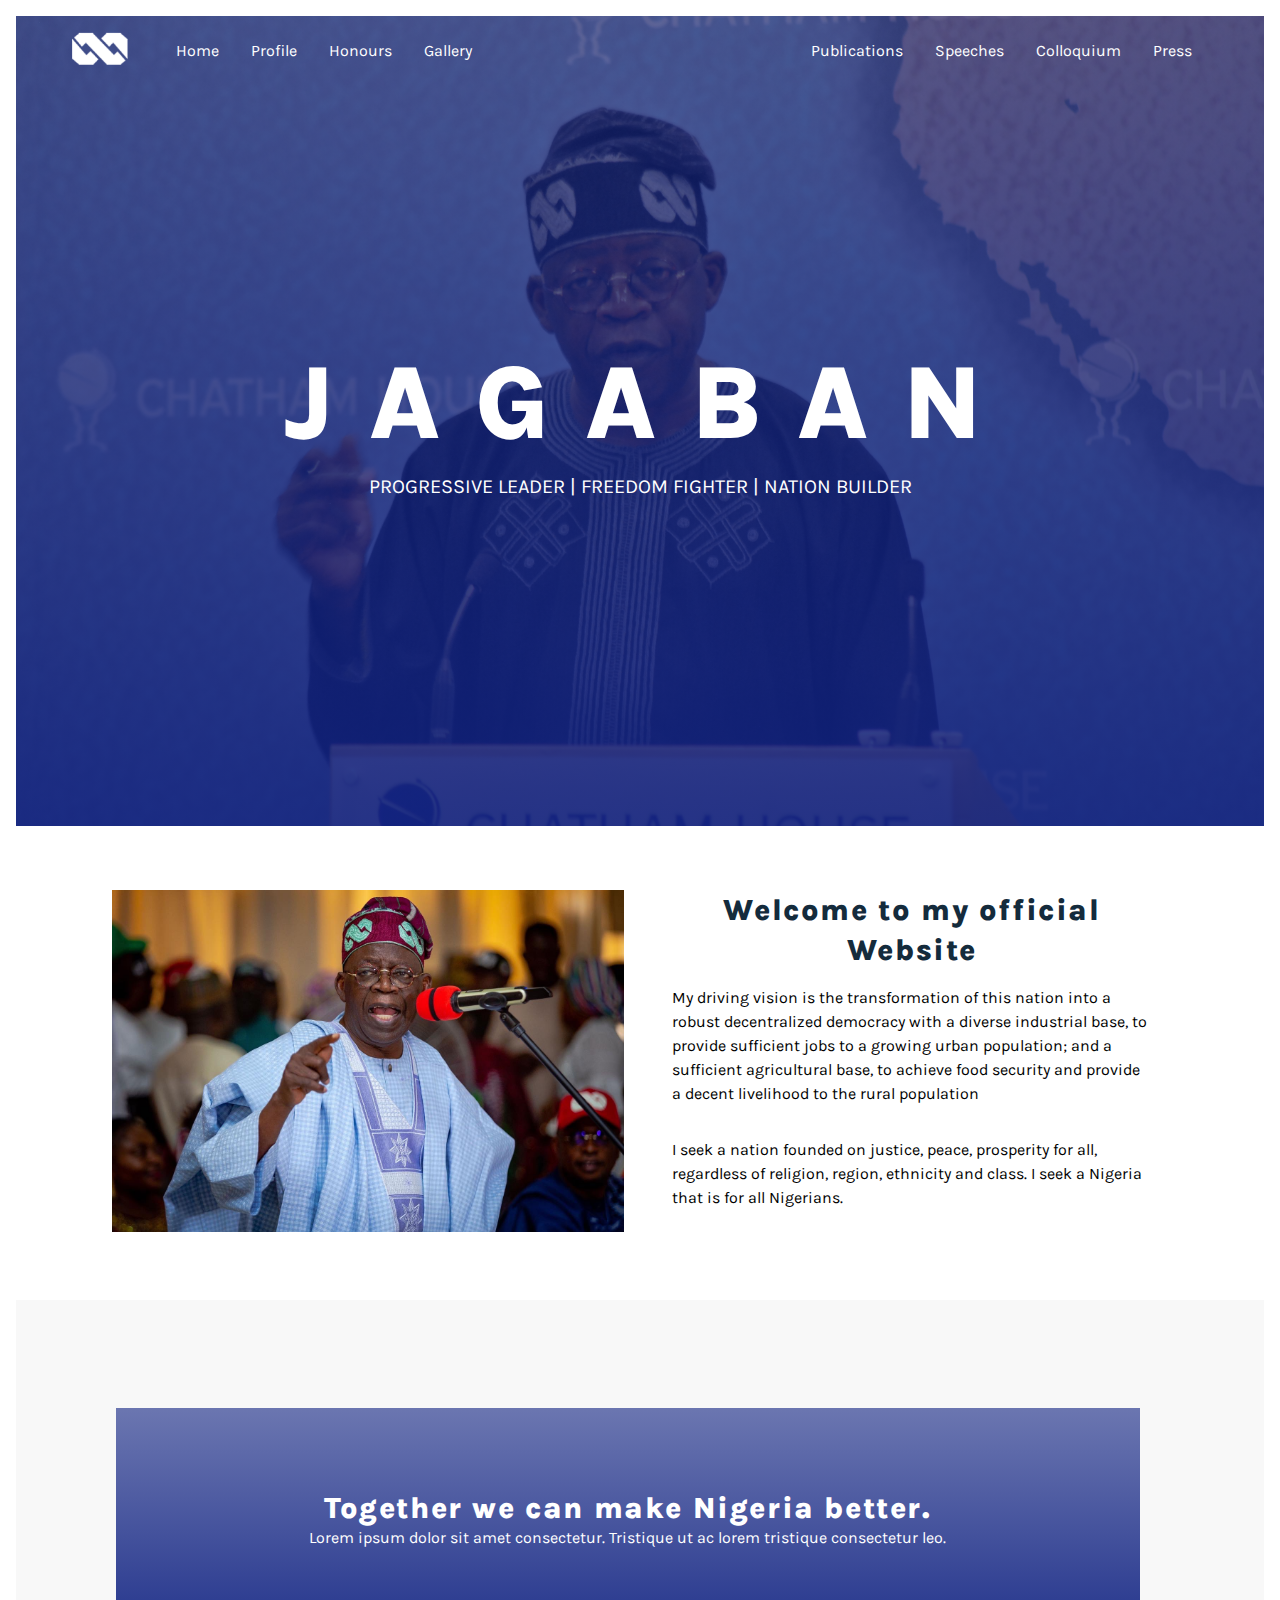
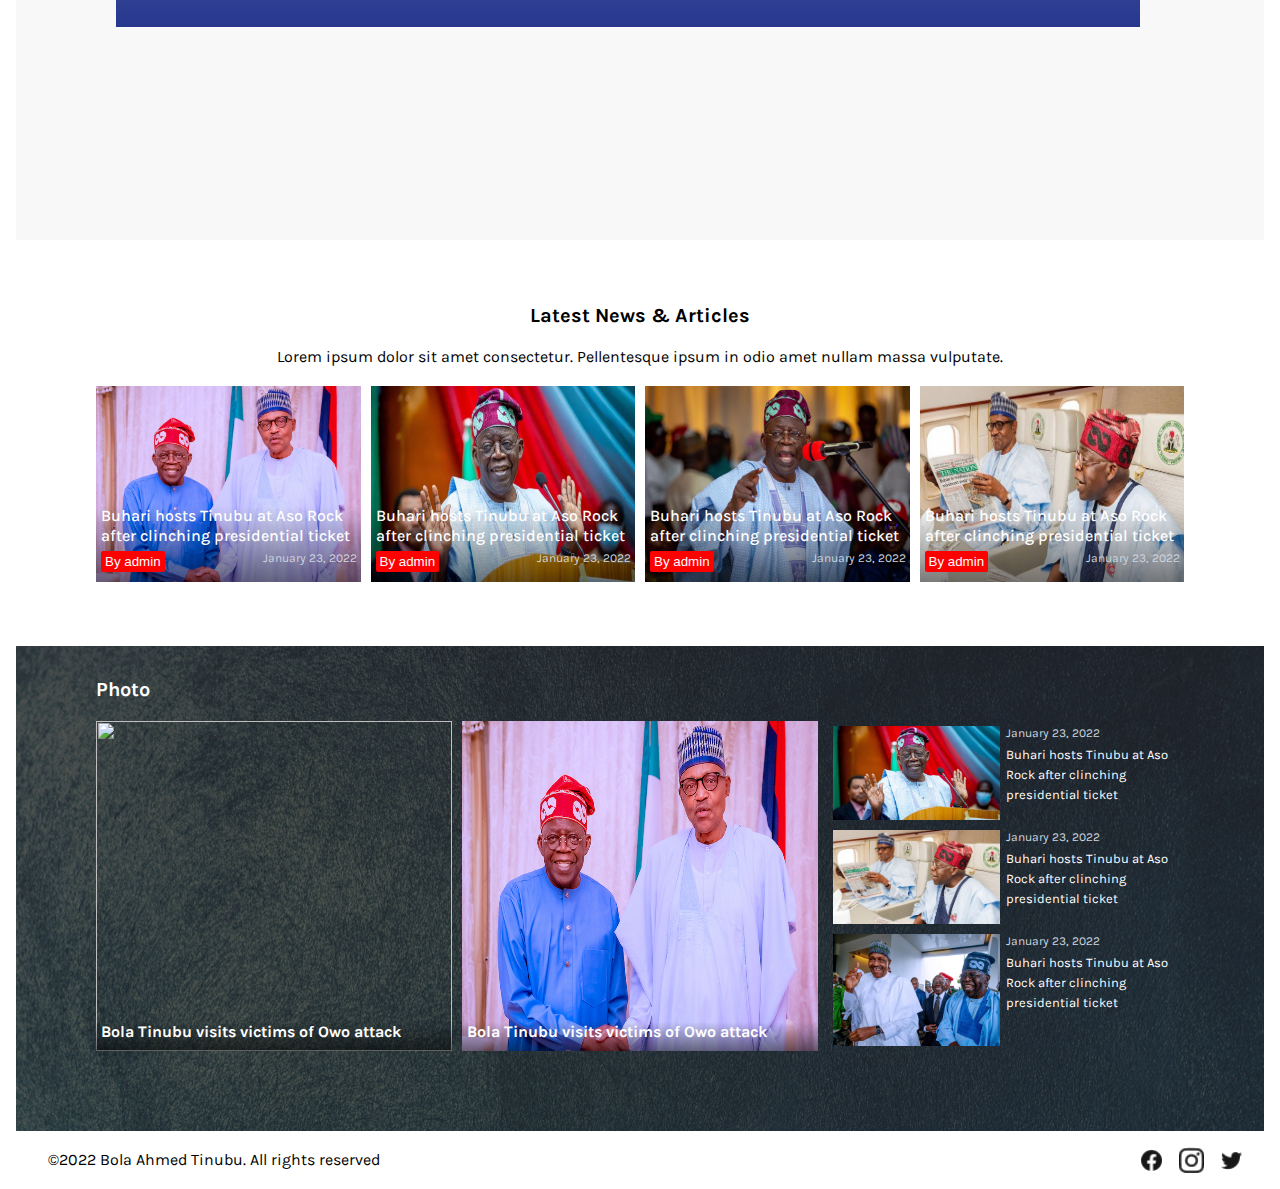
==== index.html @ 9eae3132 "adding new files" ====
<!DOCTYPE html>
<html lang="en">
<head>
    <meta charset="UTF-8">
    <meta http-equiv="X-UA-Compatible" content="IE=edge">
    <meta name="viewport" content="width=device-width, initial-scale=1.0">
    <link rel="icon" href="img/jagaban-logo.png" type="image/icon">
    <title>Jagaban</title>
    <link rel="stylesheet" href="style.css">
    <link href="https://fonts.googleapis.com/css2?family=Karla:wght@300;400;500;700;800&display=swap" rel="stylesheet">
</head>
<body>
    <header class="header">
        <nav class="nav">
            <div class="nav-1">
                <div class="nav__logo">
                    <img src="img/jagaban-logo.png" alt="Jagaban Logo">
                </div>
                <ul class="nav-1__list">
                    <li class="nav-1__item"><a href="#" class="nav-2__link">Home</a></li>
                    <li class="nav-1__item"><a href="#" class="nav-2__link">Profile</a></li>
                    <li class="nav-1__item"><a href="#" class="nav-2__link">Honours</a></li>
                    <li class="nav-1__item"><a href="#" class="nav-2__link">Gallery</a></li>
                </ul>
            </div>
            <div class="nav-2">
                <ul class="nav-2__list">
                    <li class="nav-2__item"><a href="#" class="nav-2__link">Publications</a></li>
                    <li class="nav-2__item"><a href="#" class="nav-2__link">Speeches</a></li>
                    <li class="nav-2__item"><a href="#" class="nav-2__link">Colloquium</a></li>
                    <li class="nav-2__item"><a href="#" class="nav-2__link">Press</a></li>
                </ul>
            </div>
        </nav>

        <div class="header__text-box">
            <h1 class="heading__primary">
                <span class="heading__primary-main">Jagaban</span>
                <span class="heading__primary-secondary">Progressive Leader | Freedom Fighter | Nation Builder</span>
            </h1>
        </div>
    </header>
    <section class="features">
        <div class="row">
            <div class="col">
                <img class="features__img" src="img/tinubu.jpg" alt="">
            </div>
            <div class="col">
                <div class="features__text-box">
                    <h3 class="heading__secondary">
                        Welcome to my official Website
                    </h3>
                    <p class="features__text">
                        My driving vision is the transformation of this nation into a robust decentralized democracy with a diverse industrial base, to provide sufficient jobs to a growing urban population; and a sufficient agricultural base, to achieve food security and provide a decent livelihood to the rural population
                    </p>
                    <p class="features__text">
                        I seek a nation founded on justice, peace, prosperity for all, regardless of religion, region, ethnicity and class. I seek a Nigeria that is for all Nigerians.
                    </p>
                </div>
            </div>
        </div>
    </section>
    <section class="phrase">
        <div class="phrase__box">
            <div class="phrase__text-box">
                <h3 class="heading__secondary text">
                    Together we can make Nigeria better.
                </h3>
                <p class="phrase__text">
                    Lorem ipsum dolor sit amet consectetur. Tristique ut ac lorem tristique consectetur leo.
                </p>
             </div>  
        </div>
    </section>
    <section class="news">
        <div class="news__box">
            <div class="news__text-box">
                  <h4 class="heading__tertiary">
                    Latest News & Articles
                  </h4>
                  <p class="news__text">
                    Lorem ipsum dolor sit amet consectetur. Pellentesque ipsum in odio amet nullam massa vulputate.
                  </p>   
            </div>
            <div class="news__grid">
                <div class="news__col">
                    <img src="img/tinubu-buhari.jpg" alt="">
                    <div class="news__col-text-box">
                        <p class="news__col-text">Buhari hosts Tinubu at Aso Rock after clinching presidential ticket</p>
                        <div class="news__bottom">
                            <button class="btn">By admin</button>
                            <p class="bottom-text">January 23, 2022</p>
                        </div>
                    </div>
                </div>
                <div class="news__col">
                    <img src="img/tinubu-hands.png" alt="">
                    <div class="news__col-text-box">
                        <p class="news__col-text">Buhari hosts Tinubu at Aso Rock after clinching presidential ticket</p>
                        <div class="news__bottom">
                            <button class="btn">By admin</button>
                            <p class="bottom-text">January 23, 2022</p>
                        </div>
                    </div>
                </div>
                <div class="news__col">
                    <img src="img/tinubu-mic.jpg" alt="">
                    <div class="news__col-text-box">
                        <p class="news__col-text">Buhari hosts Tinubu at Aso Rock after clinching presidential ticket</p>
                        <div class="news__bottom">
                            <button class="btn">By admin</button>
                            <p class="bottom-text">January 23, 2022</p>
                        </div>
                    </div>
                </div>
                <div class="news__col">
                    <img src="img/tinubu-buhari-plane.jpg" alt="">
                    <div class="news__col-text-box">
                        <p class="news__col-text">Buhari hosts Tinubu at Aso Rock after clinching presidential ticket</p>
                        <div class="news__bottom">
                            <button class="btn">By admin</button>
                            <p class="bottom-text">January 23, 2022</p>
                        </div>
                    </div>
                </div>
            </div>
        </div>
    </section>

    <section class="photo-news">
        <h4 class="heading__tertiary text padding">
            Photo
        </h4>
        <div class="photo-news__grid">
            <div class="photo-news__col">
                <img src="img/phrase-img.jpg" alt="" class="photo">
                <div class="photo__text">
                    <h4>Bola Tinubu visits victims of Owo attack</h4>
                </div>
            </div>
            <div class="photo-news__col">
                <img src="img/tinubu-buhari.jpg" alt="" class="photo">
                <div class="photo__text">
                    <h4>Bola Tinubu visits victims of Owo attack</h4>
                </div>
            </div>
            <div class="photo-news__col">
                <div class="photo-news__flex-all">
                     <div class="photo-news__flex">
                        <img src="img/tinubu-hands.png" alt="">
                        <div class="flex-text">
                            <p class="bottom-text">
                                January 23, 2022
                            </p>
                            <p class="photo-news__text">
                                Buhari hosts Tinubu at Aso Rock after clinching presidential ticket
                            </p>
                        </div>
                    </div>
                    <div class="photo-news__flex">
                        <img src="img/tinubu-buhari-plane.jpg" alt="">
                        <div class="flex-text">
                            <p class="bottom-text">
                                January 23, 2022
                            </p>
                            <p class="photo-news__text">
                                Buhari hosts Tinubu at Aso Rock after clinching presidential ticket
                            </p>
                        </div>
                     </div>
                    <div class="photo-news__flex">
                        <img src="img/tinubu-company.jpg" alt="">
                        <div class="flex-text">
                            <p class="bottom-text">
                                January 23, 2022
                            </p>
                            <p class="photo-news__text">
                                Buhari hosts Tinubu at Aso Rock after clinching presidential ticket
                            </p>
                        </div>
                    </div>
                </div>
            </div>
        </div>
    </section>
    <footer class="footer">
        <p class="footer__text">
            ©2022 Bola Ahmed Tinubu. All rights reserved
        </p>
        <div class="footer__icons">
            <img src="img/facebook.png" alt="facebook">
            <img src="img/instagram.png" alt="instagram">
            <img src="img/twitter.png" alt="twitter">
        </div>
    </footer>
</body>
</html>
---- style.css ----
*{
    padding: 0;
    margin: 0;
    box-sizing: border-box;
}


body{
    padding: 1rem;
    font-family: 'Karla', sans-serif;
}

.header{
    height: 90vh;
    background: linear-gradient(180deg,
     rgba(16, 34, 130, 0.6072) 0%,
      rgba(16, 34, 130, 0.9016) 100%), 
      url(img/jagaban-main.jpg);
      background-position: center;
      background-size: cover;
      color: #fff;
      position: relative;
}

.nav{
    display: flex;
    justify-content: space-between;
    padding-top: 1rem;
}

.nav-1, 
.nav-2{
    display: flex;
    align-items: center;
}

.nav-1{
    margin-left: 3.5rem;
}

.nav-2{
    margin-right: 3.5rem;
}

.nav__logo{
    margin-right: 2rem;
}

.nav-1__list, 
.nav-2__list{
    display: flex;
    list-style: none;
}

.nav-1__item,
.nav-2__item{
    padding:0 1rem;
}

.nav-1__link,
.nav-2__link{
    text-decoration: none;
    color: #fff;
}

.header__text-box{
    position: absolute;
    top: 50%;
    left: 50%;
    transform: translate(-50%, -50%);
}

.heading__primary{
    text-transform: uppercase;
    text-align: center;
}

.heading__primary-main{
    display: block;
    font-size: 105px;
    letter-spacing: 35px;
    font-weight: 800;
    margin-left: 20px;
}

.heading__primary-secondary{
    font-size: 20px;
    font-weight: 400;
}

.features{
    margin: 4rem 6rem;
}

.row{
    display: grid;
    grid-template-columns: repeat(2, 1fr);
    gap: 2rem;
}

.features__img{
    width: 40vw;
}

.heading__secondary{
    font-weight: 800;
    font-size: 30px;
    line-height: 40px;
    color: #142B3C;
    letter-spacing: .1rem;
    text-align: center;
}

.features__text{
    padding: 1rem;
    line-height: 1.5rem;
}

.phrase{
    background-color: #f8f8f8;
    margin: 4rem 0;
    height: 60vh;
    position: relative;
}

.phrase__box{
    position: absolute;     
    width: 80vw;
    top: 20%;
    left: 8%;
    background: linear-gradient(180deg,
    rgba(16, 34, 130, 0.6072) 0%,
     rgba(16, 34, 130, 0.9016) 100%), 
     url(img/phrase-img.jpg);
     background-size: cover;
     background-position: center;
}

.phrase__text-box{
    padding: 5rem;
     display: flex;
     flex-direction: column;
     justify-content: center;
     align-items: center;
     color: #fff;
}

.text{
    color: #fff;
}

.news{
    margin: 4rem 5rem;
}

.news__box{
    display: flex;
    flex-direction: column;
    justify-content: center;
    align-items: center;
}

.news__text-box{
    text-align: center;
    padding-bottom: 20px;
}

.heading__tertiary{
    font-size: 20px;
    font-weight: 700;
    padding-bottom: 20px;
}
.news__grid{
    display: grid;
    grid-template-columns: repeat(4, 1fr);
    gap: 10px;
}

.news__col{
    position: relative;
}
.news__col img{
    width: 100%;
    height: 100%;
}

.news__col-text-box{
    position: absolute;
    bottom: 0;
    left: 0;
    color: #fff;
    background-image: linear-gradient(to bottom, transparent 0%, rgba(0,0,0,.5) 100%);
    padding-left: 5px;
    padding-bottom: 10px;
}

.news__col-text{
    font-weight: 500;
    line-height: 20px;
    padding-bottom: 5px;
}

.btn{
    border:none;
    background-color: #ff0000;  
    color: #fff;
    padding: 3px 4px;
    border-radius: 2px;
}

.news__bottom{
    display: flex;
    justify-content: space-between;
}

.bottom-text{
    font: 400;
    font-size: 12px;
    color: #cdd5df;
    padding-right: 4px;
}

.photo-news__grid{
    display: grid;
    grid-template-columns: repeat(3, 1fr);
    gap: 10px;
    margin: 0 5rem;
    padding-bottom: 5rem;
}

.padding{
    padding-top: 2rem;
    padding-left: 5rem;
}

.photo-news{
    background-image:linear-gradient(to bottom, #272727c7, #272727b7), url(img/paint-wall.jpg);
}

.photo{
    width: 100%;
    height: 100%;
}

.photo-news__col{
    position: relative;
}

.photo-news__flex-all{
    display: flex;
    flex-direction: column;
}

.photo-news__flex img{
    width: 50%;
    padding-right: 6px;
}

.photo-news__flex{
    display: flex;
    padding: 5px;
}

.photo-news__text{
    font-size: 13px;
    color: #fff;
    line-height: 20px;
    padding-top: 5px;
}

.photo__text{
    position: absolute;
    width: 100%;
    bottom: 0;
    left: 0;
    color: #fff;
    background-image: linear-gradient(to bottom, transparent, rgba(0,0,0,.5));
    padding-left: 5px;
    padding-bottom: 10px;
}

.footer{
    margin-top: 1rem;
    display: flex;
    justify-content: space-between;
    align-items: center;
}

.footer__text{
    padding-left: 2rem;
}

.footer__icons{
    display: flex;
    padding-right: 20px;
}

.footer__icons img{
    width: 40px;
    padding-left: 15px;
}
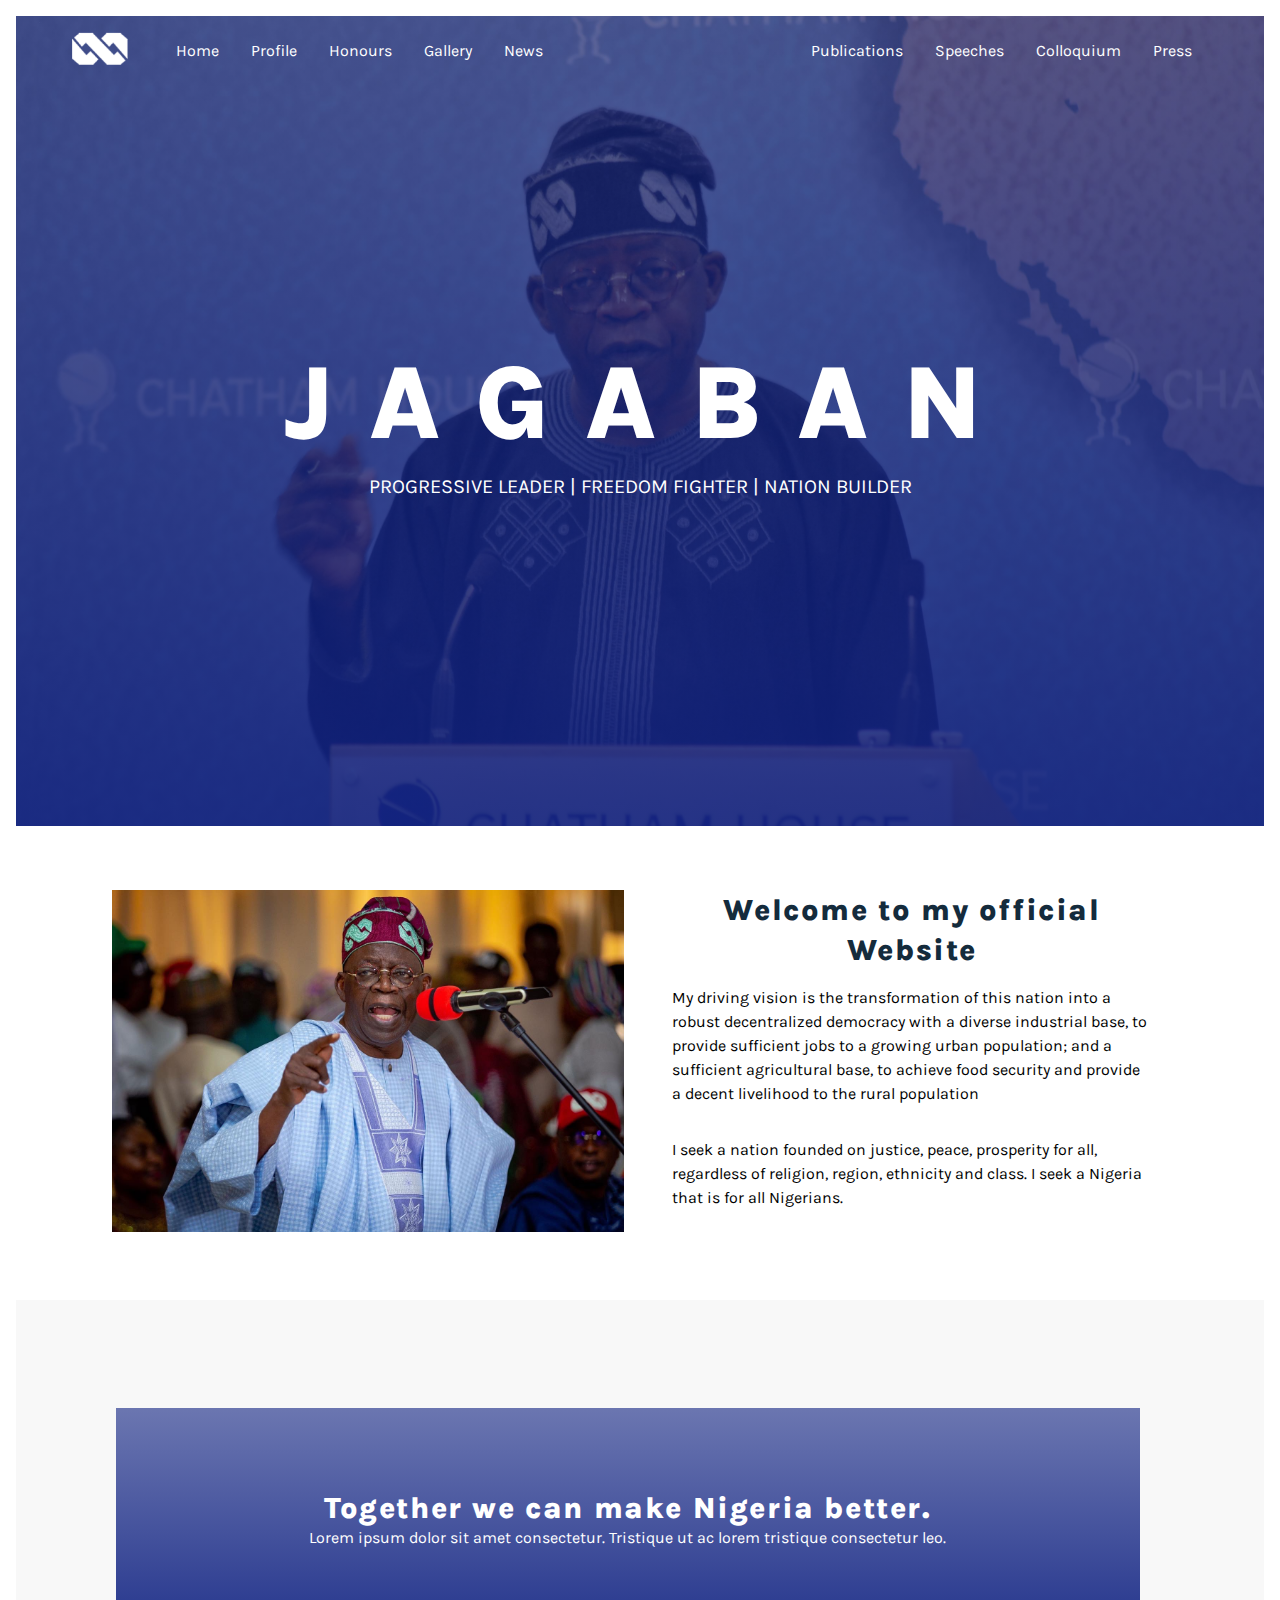
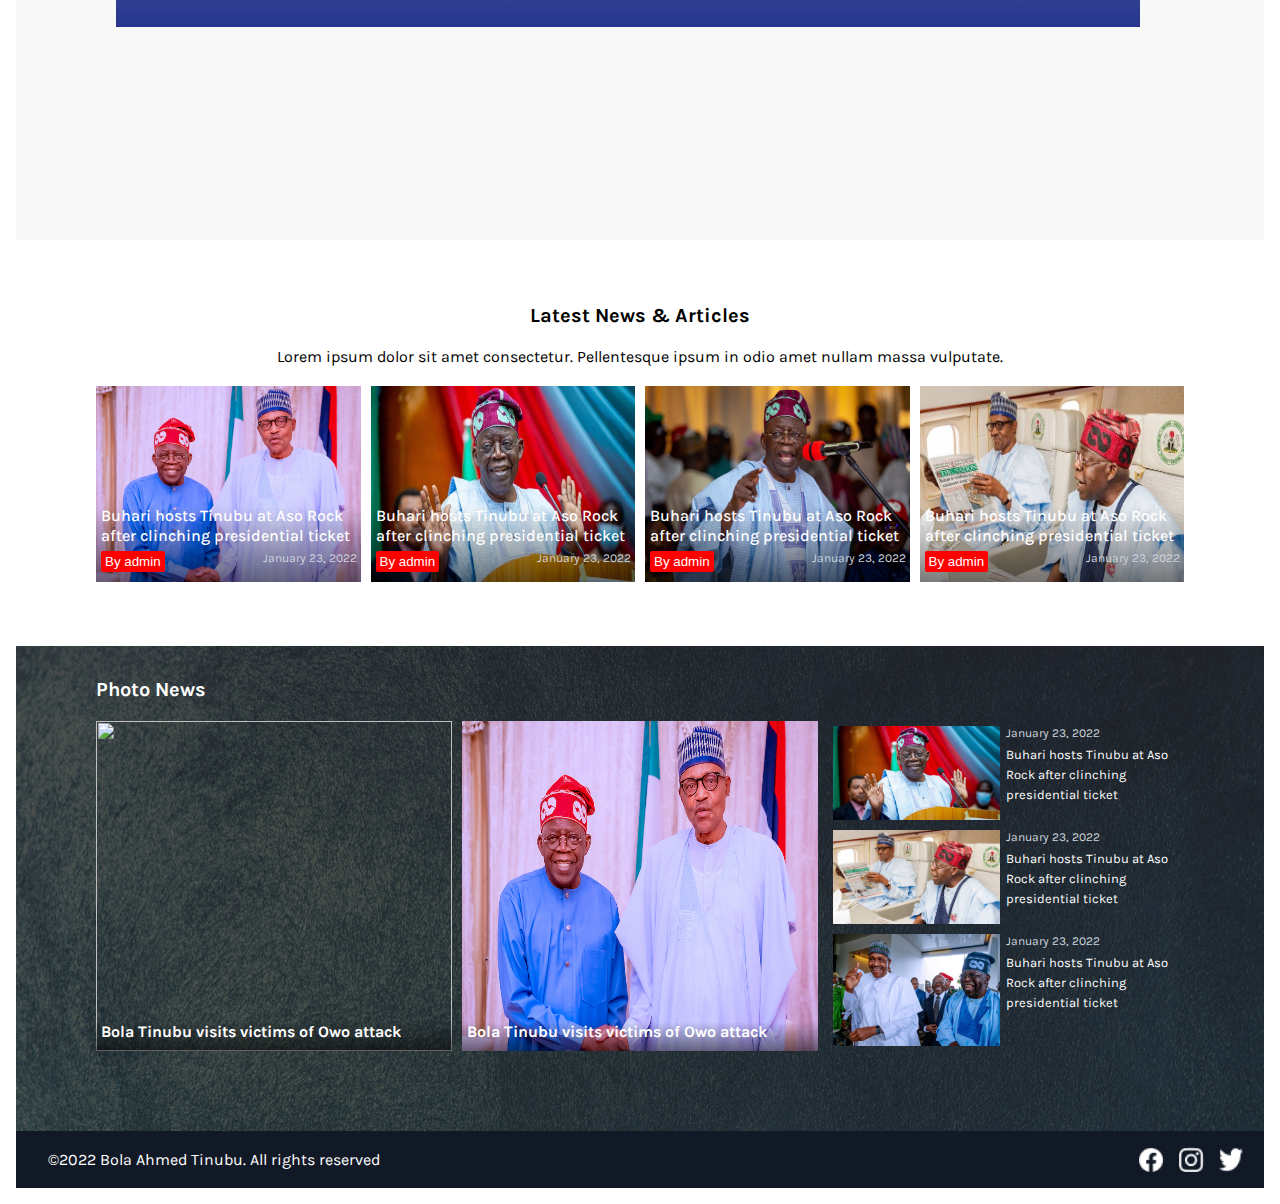
==== commit 525ec524: "adding other files" ====
--- a/index.html
+++ b/index.html
@@ -6,7 +6,7 @@
     <meta name="viewport" content="width=device-width, initial-scale=1.0">
     <link rel="icon" href="img/jagaban-logo.png" type="image/icon">
     <title>Jagaban</title>
-    <link rel="stylesheet" href="style.css">
+    <link rel="stylesheet" href="css/style.css">
     <link href="https://fonts.googleapis.com/css2?family=Karla:wght@300;400;500;700;800&display=swap" rel="stylesheet">
 </head>
 <body>
@@ -17,10 +17,11 @@
                     <img src="img/jagaban-logo.png" alt="Jagaban Logo">
                 </div>
                 <ul class="nav-1__list">
-                    <li class="nav-1__item"><a href="#" class="nav-2__link">Home</a></li>
-                    <li class="nav-1__item"><a href="#" class="nav-2__link">Profile</a></li>
+                    <li class="nav-1__item"><a href="index.html" class="nav-1__link">Home</a></li>
+                    <li class="nav-1__item"><a href="profile.html" class="nav-2__link">Profile</a></li>
                     <li class="nav-1__item"><a href="#" class="nav-2__link">Honours</a></li>
-                    <li class="nav-1__item"><a href="#" class="nav-2__link">Gallery</a></li>
+                    <li class="nav-1__item"><a href="gallery.html" class="nav-2__link">Gallery</a></li>
+                    <li class="nav-1__item"><a href="#photo-news" class="nav-2__link">News</a></li>
                 </ul>
             </div>
             <div class="nav-2">
@@ -127,9 +128,9 @@
         </div>
     </section>
 
-    <section class="photo-news">
+    <section class="photo-news" id="photo-news">
         <h4 class="heading__tertiary text padding">
-            Photo
+            Photo News
         </h4>
         <div class="photo-news__grid">
             <div class="photo-news__col">
--- a/css/style.css
+++ b/css/style.css
@@ -0,0 +1,304 @@
+*{
+    padding: 0;
+    margin: 0;
+    box-sizing: border-box;
+}
+
+
+body{
+    padding: 1rem;
+    font-family: 'Karla', sans-serif;
+}
+
+.header{
+    height: 90vh;
+    background: linear-gradient(180deg,
+     rgba(16, 34, 130, 0.6072) 0%,
+      rgba(16, 34, 130, 0.9016) 100%), 
+      url(../img/jagaban-main.jpg);
+      background-position: center;
+      background-size: cover;
+      color: #fff;
+      position: relative;
+}
+
+
+.nav{
+    display: flex;
+    justify-content: space-between;
+    padding-top: 1rem;
+}
+
+.nav-1, 
+.nav-2{
+    display: flex;
+    align-items: center;
+}
+
+.nav-1{
+    margin-left: 3.5rem;
+}
+
+.nav-2{
+    margin-right: 3.5rem;
+}
+
+.nav__logo{
+    margin-right: 2rem;
+}
+
+.nav-1__list, 
+.nav-2__list{
+    display: flex;
+    list-style: none;
+}
+
+.nav-1__item,
+.nav-2__item{
+    padding:0 1rem;
+}
+
+.nav-1__link,
+.nav-2__link{
+    text-decoration: none;
+    color: #fff;
+}
+
+.header__text-box{
+    position: absolute;
+    top: 50%;
+    left: 50%;
+    transform: translate(-50%, -50%);
+}
+
+.heading__primary{
+    text-transform: uppercase;
+    text-align: center;
+}
+
+.heading__primary-main{
+    display: block;
+    font-size: 105px;
+    letter-spacing: 35px;
+    font-weight: 800;
+    margin-left: 20px;
+}
+
+.heading__primary-secondary{
+    font-size: 20px;
+    font-weight: 400;
+}
+
+.features{
+    margin: 4rem 6rem;
+}
+
+.row{
+    display: grid;
+    grid-template-columns: repeat(2, 1fr);
+    gap: 2rem;
+}
+
+.features__img{
+    width: 40vw;
+}
+
+.heading__secondary{
+    font-weight: 800;
+    font-size: 30px;
+    line-height: 40px;
+    color: #142B3C;
+    letter-spacing: .1rem;
+    text-align: center;
+}
+
+.features__text{
+    padding: 1rem;
+    line-height: 1.5rem;
+}
+
+.phrase{
+    background-color: #f8f8f8;
+    margin: 4rem 0;
+    height: 60vh;
+    position: relative;
+}
+
+.phrase__box{
+    position: absolute;     
+    width: 80vw;
+    top: 20%;
+    left: 8%;
+    background: linear-gradient(180deg,
+    rgba(16, 34, 130, 0.6072) 0%,
+     rgba(16, 34, 130, 0.9016) 100%), 
+     url(../img/phrase-img.jpg);
+     background-size: cover;
+     background-position: center;
+}
+
+.phrase__text-box{
+    padding: 5rem;
+     display: flex;
+     flex-direction: column;
+     justify-content: center;
+     align-items: center;
+     color: #fff;
+}
+
+.text{
+    color: #fff;
+}
+
+.news{
+    margin: 4rem 5rem;
+}
+
+.news__box{
+    display: flex;
+    flex-direction: column;
+    justify-content: center;
+    align-items: center;
+}
+
+.news__text-box{
+    text-align: center;
+    padding-bottom: 20px;
+}
+
+.heading__tertiary{
+    font-size: 20px;
+    font-weight: 700;
+    padding-bottom: 20px;
+}
+.news__grid{
+    display: grid;
+    grid-template-columns: repeat(4, 1fr);
+    gap: 10px;
+}
+
+.news__col{
+    position: relative;
+}
+.news__col img{
+    width: 100%;
+    height: 100%;
+}
+
+.news__col-text-box{
+    position: absolute;
+    bottom: 0;
+    left: 0;
+    color: #fff;
+    background-image: linear-gradient(to bottom, transparent 0%, rgba(0,0,0,.5) 100%);
+    padding-left: 5px;
+    padding-bottom: 10px;
+}
+
+.news__col-text{
+    font-weight: 500;
+    line-height: 20px;
+    padding-bottom: 5px;
+}
+
+.btn{
+    border:none;
+    background-color: #ff0000;  
+    color: #fff;
+    padding: 3px 4px;
+    border-radius: 2px;
+}
+
+.news__bottom{
+    display: flex;
+    justify-content: space-between;
+}
+
+.bottom-text{
+    font: 400;
+    font-size: 12px;
+    color: #cdd5df;
+    padding-right: 4px;
+}
+
+.photo-news__grid{
+    display: grid;
+    grid-template-columns: repeat(3, 1fr);
+    gap: 10px;
+    margin: 0 5rem;
+    padding-bottom: 5rem;
+}
+
+.padding{
+    padding-top: 2rem;
+    padding-left: 5rem;
+}
+
+.photo-news{
+    background-image:linear-gradient(to bottom, #272727c7, #272727b7), url(../img/paint-wall.jpg);
+}
+
+.photo{
+    width: 100%;
+    height: 100%;
+}
+
+.photo-news__col{
+    position: relative;
+}
+
+.photo-news__flex-all{
+    display: flex;
+    flex-direction: column;
+}
+
+.photo-news__flex img{
+    width: 50%;
+    padding-right: 6px;
+}
+
+.photo-news__flex{
+    display: flex;
+    padding: 5px;
+}
+
+.photo-news__text{
+    font-size: 13px;
+    color: #fff;
+    line-height: 20px;
+    padding-top: 5px;
+}
+
+.photo__text{
+    position: absolute;
+    width: 100%;
+    bottom: 0;
+    left: 0;
+    color: #fff;
+    background-image: linear-gradient(to bottom, transparent, rgba(0,0,0,.5));
+    padding-left: 5px;
+    padding-bottom: 10px;
+}
+
+.footer{
+    padding: 1rem 0;
+    display: flex;
+    justify-content: space-between;
+    align-items: center;
+    background: #121926;
+}
+
+.footer__text{
+    padding-left: 2rem;
+    color: #fff;
+}
+
+.footer__icons{
+    display: flex;
+    padding-right: 20px;
+}
+
+.footer__icons img{
+    width: 40px;
+    padding-left: 15px;
+}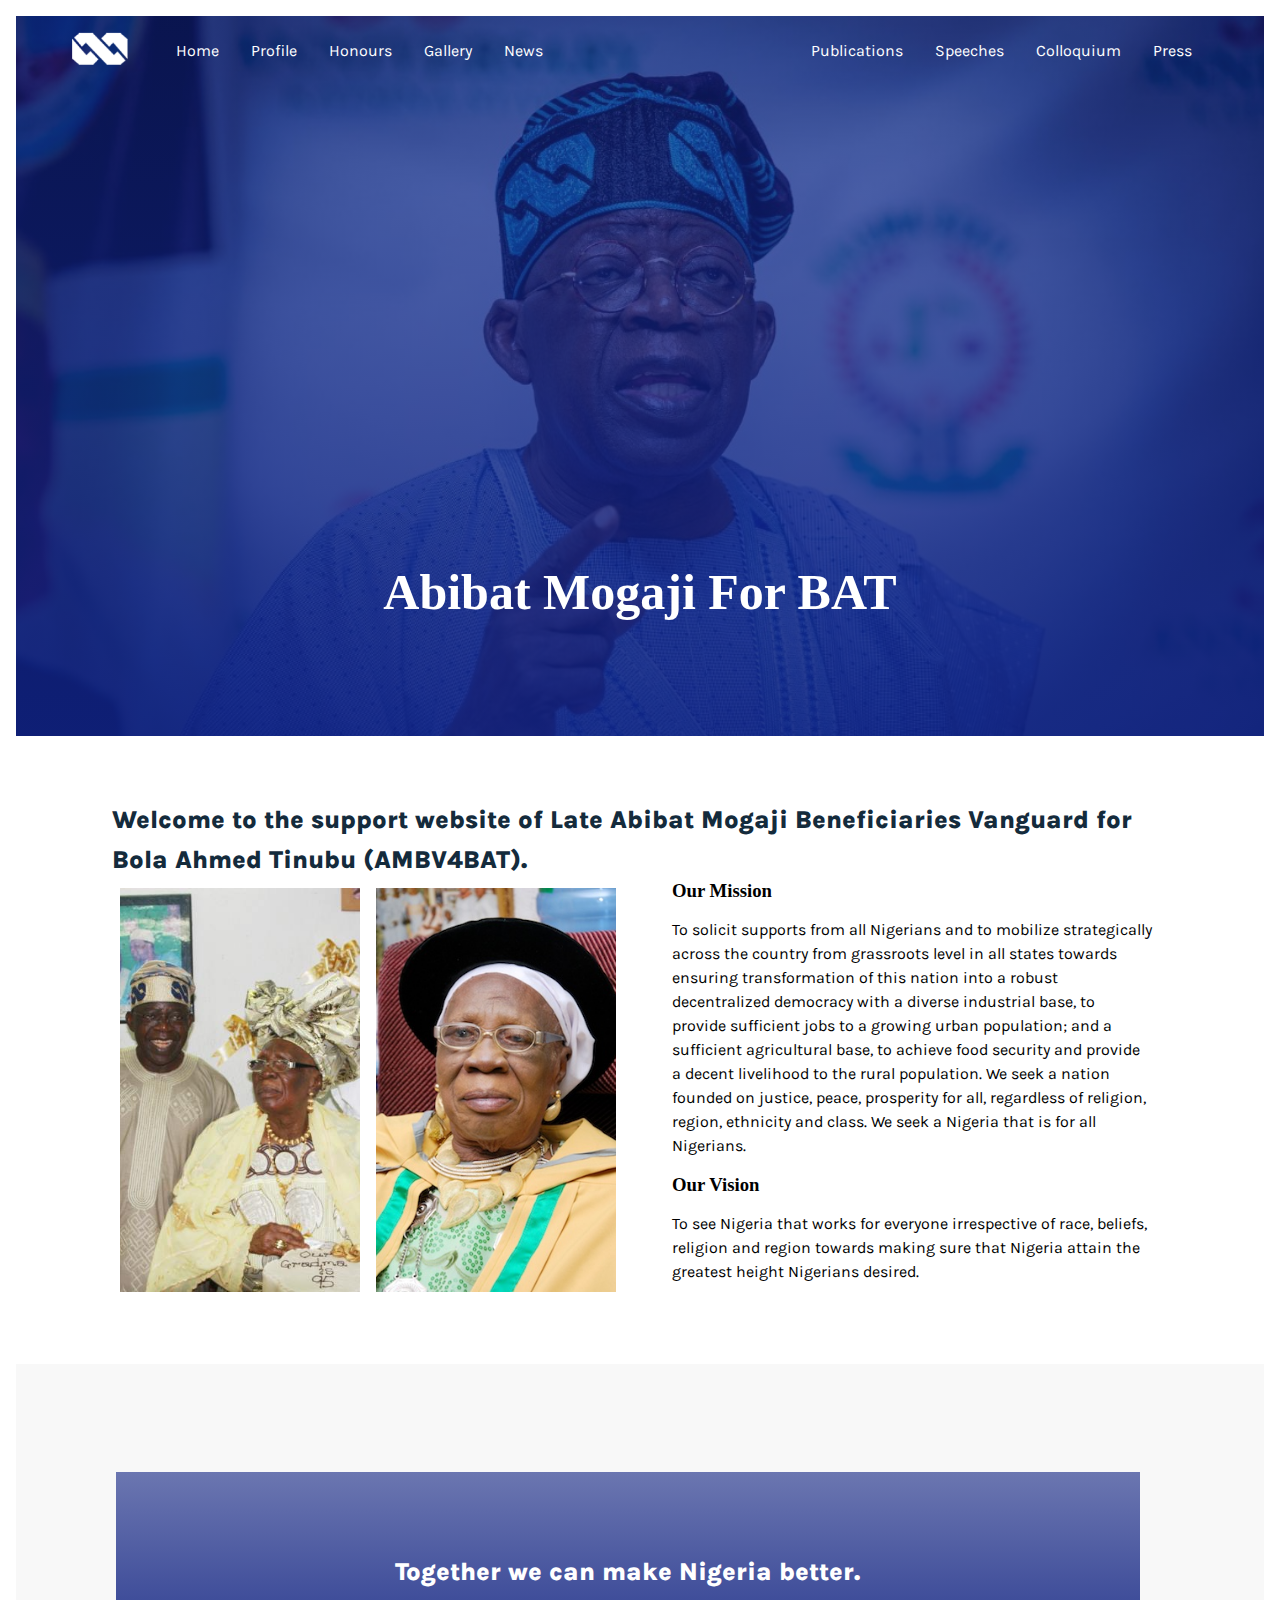
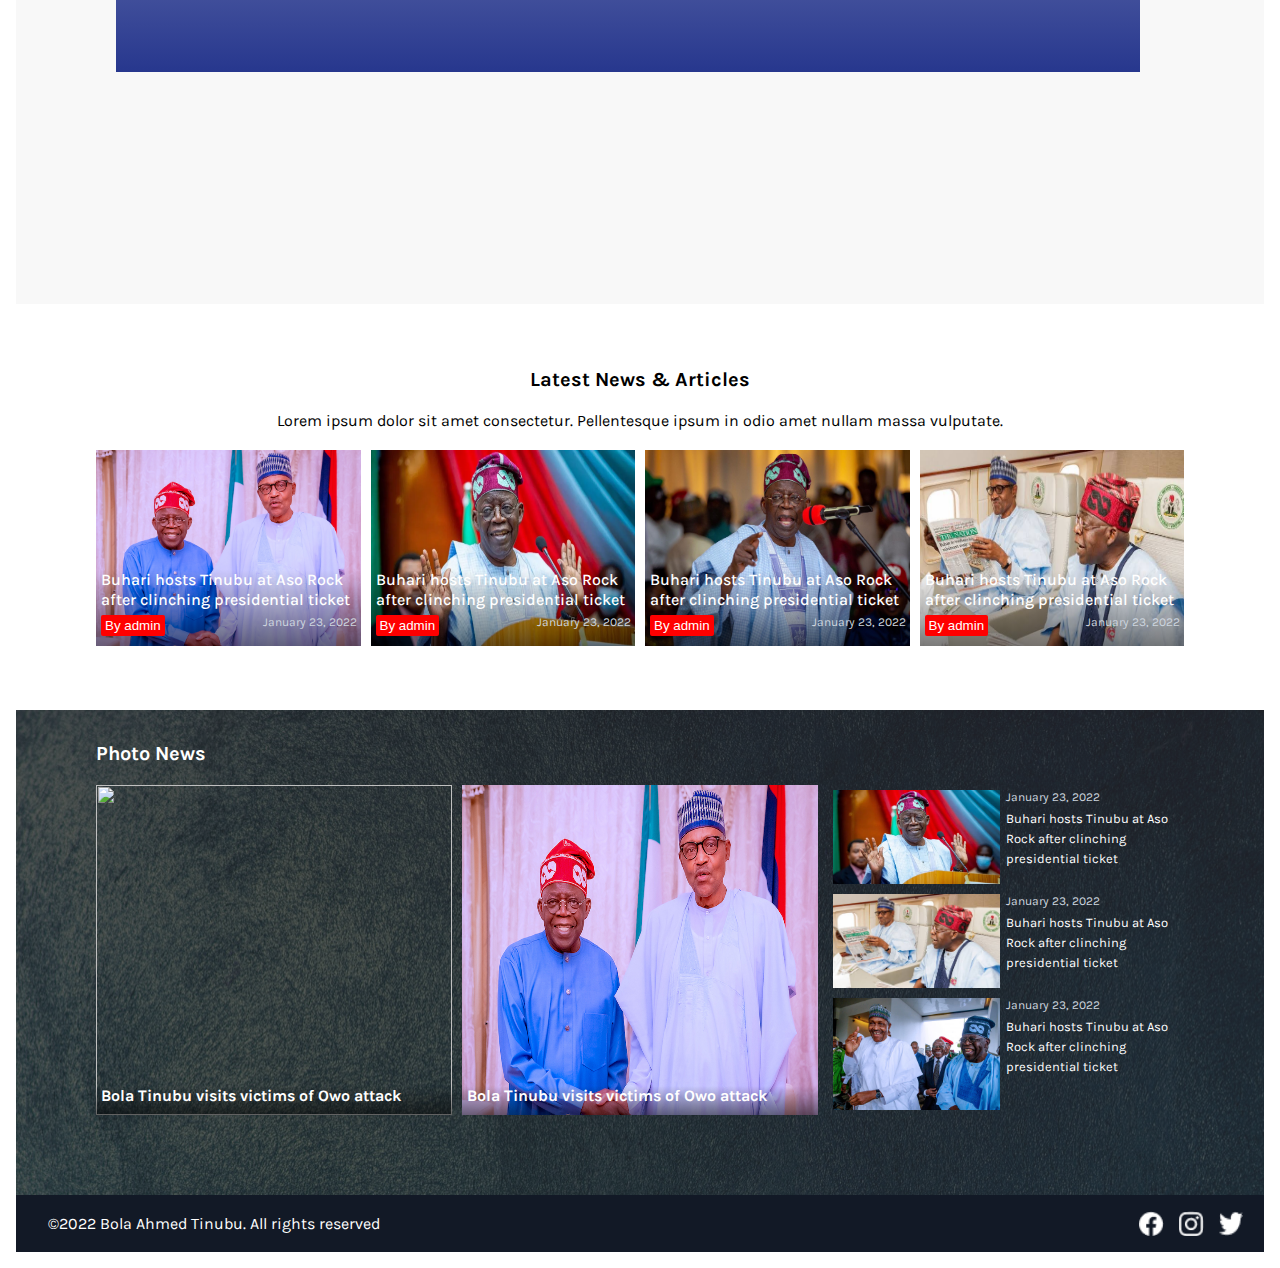
==== commit 82bc2cf5: "adding edits" ====
--- a/index.html
+++ b/index.html
@@ -19,43 +19,49 @@
                 <ul class="nav-1__list">
                     <li class="nav-1__item"><a href="index.html" class="nav-1__link">Home</a></li>
                     <li class="nav-1__item"><a href="profile.html" class="nav-2__link">Profile</a></li>
-                    <li class="nav-1__item"><a href="#" class="nav-2__link">Honours</a></li>
+                    <li class="nav-1__item"><a href="honour.html" class="nav-2__link">Honours</a></li>
                     <li class="nav-1__item"><a href="gallery.html" class="nav-2__link">Gallery</a></li>
                     <li class="nav-1__item"><a href="#photo-news" class="nav-2__link">News</a></li>
                 </ul>
             </div>
             <div class="nav-2">
                 <ul class="nav-2__list">
-                    <li class="nav-2__item"><a href="#" class="nav-2__link">Publications</a></li>
-                    <li class="nav-2__item"><a href="#" class="nav-2__link">Speeches</a></li>
-                    <li class="nav-2__item"><a href="#" class="nav-2__link">Colloquium</a></li>
-                    <li class="nav-2__item"><a href="#" class="nav-2__link">Press</a></li>
+                    <li class="nav-2__item"><a href="publications.html" class="nav-2__link">Publications</a></li>
+                    <li class="nav-2__item"><a href="speeches.html" class="nav-2__link">Speeches</a></li>
+                    <li class="nav-2__item"><a href="colloquium.html" class="nav-2__link">Colloquium</a></li>
+                    <li class="nav-2__item"><a href="press.html" class="nav-2__link">Press</a></li>
                 </ul>
             </div>
         </nav>
 
         <div class="header__text-box">
             <h1 class="heading__primary">
-                <span class="heading__primary-main">Jagaban</span>
-                <span class="heading__primary-secondary">Progressive Leader | Freedom Fighter | Nation Builder</span>
+                Abibat Mogaji For BAT
             </h1>
         </div>
     </header>
     <section class="features">
+        <h3 class="heading__secondary">
+            Welcome to the support website of Late Abibat Mogaji Beneficiaries Vanguard for Bola Ahmed Tinubu (AMBV4BAT).
+        </h3>
         <div class="row">
-            <div class="col">
-                <img class="features__img" src="img/tinubu.jpg" alt="">
+            <div class="col col__img">
+                <img class="features__img" src="img/mogaji.jpg" alt="Mogaji">
+                <img class="features__img" src="img/abibatu.jpg" alt="Abibatu">
             </div>
             <div class="col">
                 <div class="features__text-box">
-                    <h3 class="heading__secondary">
-                        Welcome to my official Website
+                    <h3 class="feature__heading">
+                        Our Mission
                     </h3>
                     <p class="features__text">
-                        My driving vision is the transformation of this nation into a robust decentralized democracy with a diverse industrial base, to provide sufficient jobs to a growing urban population; and a sufficient agricultural base, to achieve food security and provide a decent livelihood to the rural population
+                        To solicit supports from all Nigerians and to mobilize strategically across the country from grassroots level in all states towards ensuring transformation of this nation into a robust decentralized democracy with a diverse industrial base, to provide sufficient jobs to a growing urban population; and a sufficient agricultural base, to achieve food security and provide a decent livelihood to the rural population. We seek a nation founded on justice, peace, prosperity for all, regardless of religion, region, ethnicity and class. We seek a Nigeria that is for all Nigerians.
                     </p>
+                    <h3 class="feature__heading">
+                        Our Vision
+                    </h3>
                     <p class="features__text">
-                        I seek a nation founded on justice, peace, prosperity for all, regardless of religion, region, ethnicity and class. I seek a Nigeria that is for all Nigerians.
+                        To see Nigeria that works for everyone irrespective of race, beliefs, religion and region towards making sure that Nigeria attain the greatest height Nigerians desired.
                     </p>
                 </div>
             </div>
@@ -67,9 +73,6 @@
                 <h3 class="heading__secondary text">
                     Together we can make Nigeria better.
                 </h3>
-                <p class="phrase__text">
-                    Lorem ipsum dolor sit amet consectetur. Tristique ut ac lorem tristique consectetur leo.
-                </p>
              </div>  
         </div>
     </section>
--- a/css/style.css
+++ b/css/style.css
@@ -11,12 +11,12 @@
 }
 
 .header{
-    height: 90vh;
+    height: 80vh;
     background: linear-gradient(180deg,
      rgba(16, 34, 130, 0.6072) 0%,
       rgba(16, 34, 130, 0.9016) 100%), 
-      url(../img/jagaban-main.jpg);
-      background-position: center;
+      url(../img/tinubu-blur.jpg);
+      background-position: top;
       background-size: cover;
       color: #fff;
       position: relative;
@@ -66,28 +66,21 @@
 
 .header__text-box{
     position: absolute;
-    top: 50%;
+    top: 80%;
     left: 50%;
     transform: translate(-50%, -50%);
+    width: 100%;
 }
 
 .heading__primary{
-    text-transform: uppercase;
+    font-family: 'Playfair Display', serif;
+    text-transform: capitalize;
     text-align: center;
-}
-
-.heading__primary-main{
     display: block;
-    font-size: 105px;
-    letter-spacing: 35px;
+    font-size: 50px;
     font-weight: 800;
-    margin-left: 20px;
-}
-
-.heading__primary-secondary{
-    font-size: 20px;
-    font-weight: 400;
-}
+}
+
 
 .features{
     margin: 4rem 6rem;
@@ -99,17 +92,29 @@
     gap: 2rem;
 }
 
+.col__img{
+    width: 100%;
+    display:flex;   
+}
+
 .features__img{
-    width: 40vw;
+    padding-top: 2rem;
+    width: 50%;
+    object-fit: cover;
+    padding: .5rem;
 }
 
 .heading__secondary{
     font-weight: 800;
-    font-size: 30px;
+    font-size: 25px;
     line-height: 40px;
     color: #142B3C;
-    letter-spacing: .1rem;
-    text-align: center;
+}
+
+.feature__heading{
+    font-family: 'Playfair Display', serif;
+    padding-left: 1rem;
+    font-weight: 600;
 }
 
 .features__text{
